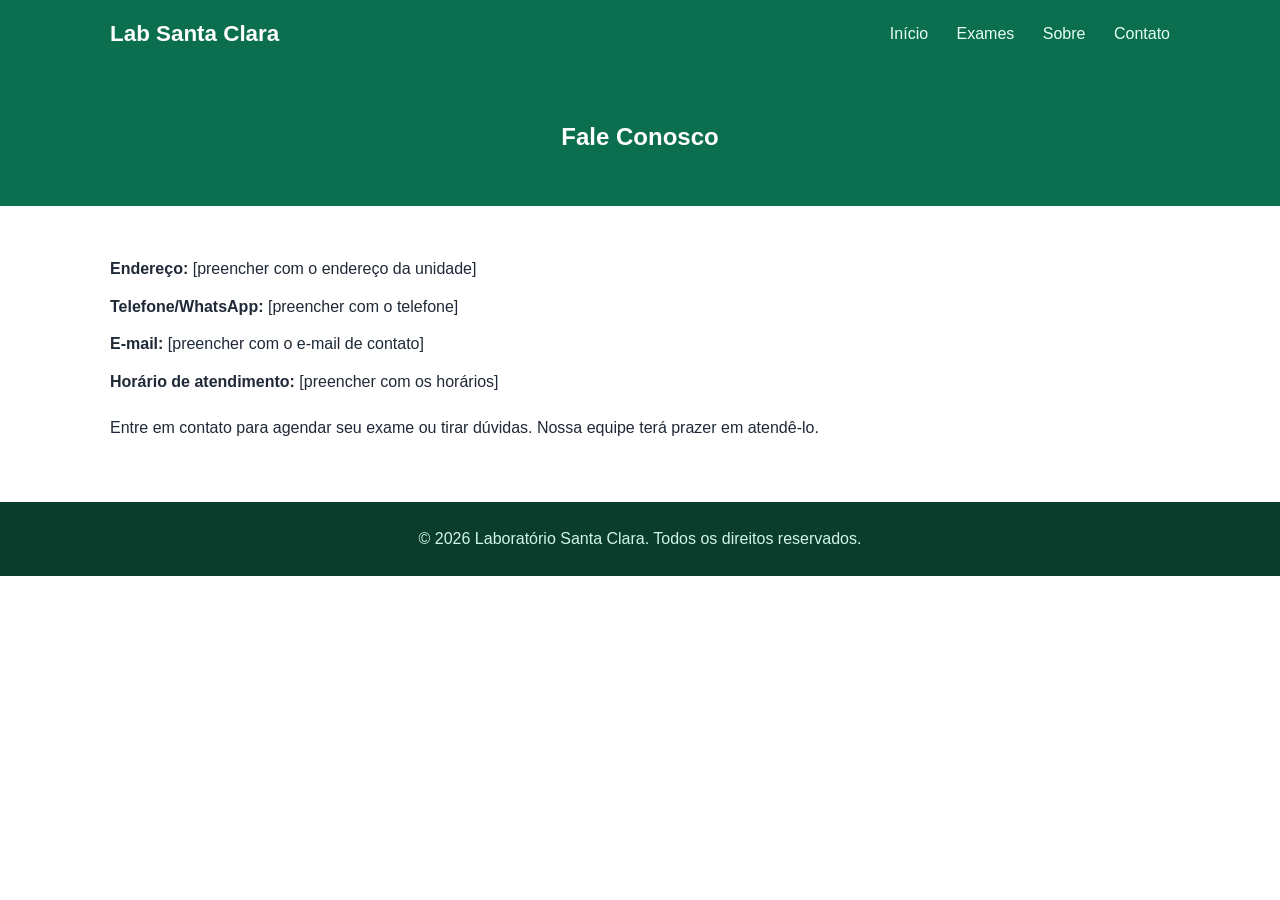
==== contato.html @ efd73440 "Add contato.html for contact information page" ====
<!DOCTYPE html>
  <html lang="pt-BR">
  <head>
  <meta charset="UTF-8">
  <meta name="viewport" content="width=device-width, initial-scale=1.0">
  <title>Contato - Laboratório Santa Clara</title>
<link rel="stylesheet" href="css/style.css">
  </head>
  <body>
  <header class="site-header">
  <div class="container header-inner">
  <a href="index.html" class="logo">Lab Santa Clara</a>
  <nav class="nav">
  <a href="index.html">Início</a>
  <a href="servicos.html">Exames</a>
  <a href="sobre.html">Sobre</a>
  <a href="contato.html">Contato</a>
  </nav>
  </div>
  </header>

  <section class="page-header">
  <div class="container">
  <h1>Fale Conosco</h1>
  </div>
  </section>

  <section class="content">
  <div class="container contact-info">
  <p><strong>Endereço:</strong> [preencher com o endereço da unidade]</p>
<p><strong>Telefone/WhatsApp:</strong> [preencher com o telefone]</p>
<p><strong>E-mail:</strong> [preencher com o e-mail de contato]</p>
<p><strong>Horário de atendimento:</strong> [preencher com os horários]</p>
<p style="margin-top:20px;">Entre em contato para agendar seu exame ou tirar dúvidas. Nossa equipe terá prazer em atendê-lo.</p>
  </div>
  </section>

  <footer class="site-footer">
  <div class="container">
  <p>&copy; 2026 Laboratório Santa Clara. Todos os direitos reservados.</p>
  </div>
  </footer>
  </body>
  </html>
---- css/style.css ----
* { box-sizing: border-box; margin: 0; padding: 0; }
body { font-family: 'Segoe UI', Arial, sans-serif; color: #1f2937; line-height: 1.6; }
.container { max-width: 1100px; margin: 0 auto; padding: 0 20px; }
a { text-decoration: none; color: inherit; }

.site-header { background: #0b6e4f; color: #fff; }
.header-inner { display: flex; align-items: center; justify-content: space-between; padding: 16px 20px; }
.logo { font-size: 1.4rem; font-weight: 700; }
.nav a { margin-left: 24px; color: #e6fff5; font-weight: 500; }
.nav a:hover { text-decoration: underline; }

.hero { background: linear-gradient(135deg, #0b6e4f, #14a37f); color: #fff; padding: 80px 20px; text-align: center; }
.hero h1 { font-size: 2.2rem; margin-bottom: 16px; }
.hero p { font-size: 1.1rem; margin-bottom: 28px; opacity: 0.95; }

.btn { display: inline-block; background: #ffffff; color: #0b6e4f; padding: 12px 28px; border-radius: 6px; font-weight: 700; }
.btn:hover { background: #e6fff5; }
.btn-outline { background: transparent; border: 2px solid #ffffff; color: #ffffff; }
.btn-outline:hover { background: rgba(255,255,255,0.15); }

.features { padding: 60px 20px; background: #f7faf9; }
.grid { display: grid; grid-template-columns: repeat(auto-fit, minmax(240px, 1fr)); gap: 24px; }
.card { background: #fff; border-radius: 8px; padding: 28px; box-shadow: 0 2px 10px rgba(0,0,0,0.06); text-align: center; }
.card h3 { color: #0b6e4f; margin-bottom: 10px; }

.cta { background: #0b6e4f; color: #fff; text-align: center; padding: 60px 20px; }
.cta h2 { margin-bottom: 12px; }
.cta p { margin-bottom: 24px; }

.page-header { background: #0b6e4f; color: #fff; padding: 50px 20px; text-align: center; }
.content { padding: 50px 20px; }
.exam-list { list-style: none; }
.exam-list li { padding: 14px 0; border-bottom: 1px solid #e5e7eb; }

.contact-info p { margin-bottom: 12px; }

.site-footer { background: #0b3d2c; color: #d1f5e6; text-align: center; padding: 24px 20px; }
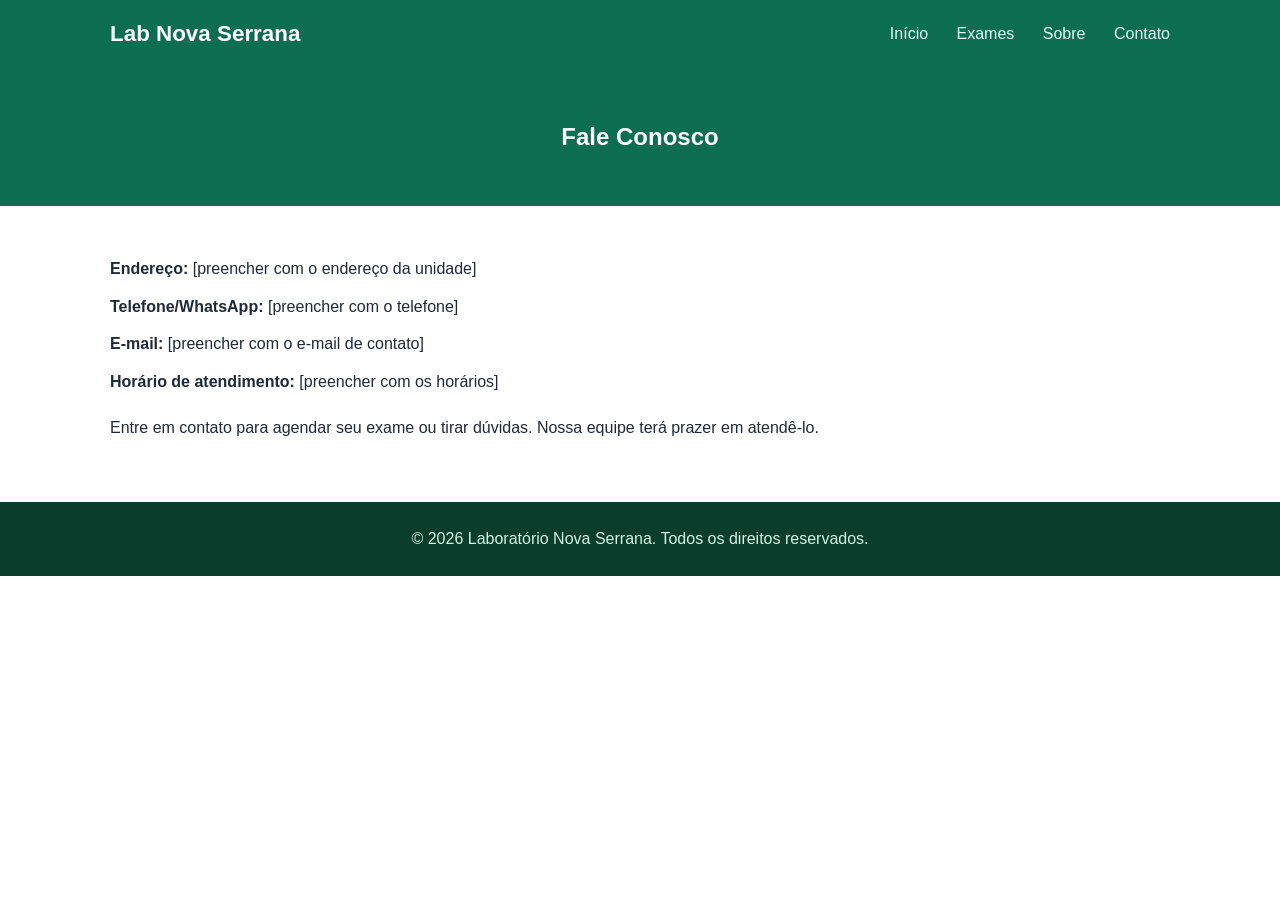
==== commit 8be0676d: "Update contact page branding and footer details" ====
--- a/contato.html
+++ b/contato.html
@@ -1,44 +1,44 @@
 <!DOCTYPE html>
-  <html lang="pt-BR">
-  <head>
-  <meta charset="UTF-8">
-  <meta name="viewport" content="width=device-width, initial-scale=1.0">
-  <title>Contato - Laboratório Santa Clara</title>
+<html lang="pt-BR">
+<head>
+<meta charset="UTF-8">
+<meta name="viewport" content="width=device-width, initial-scale=1.0">
+<title>Contato - Laboratório Nova Serrana</title>
 <link rel="stylesheet" href="css/style.css">
-  </head>
-  <body>
-  <header class="site-header">
-  <div class="container header-inner">
-  <a href="index.html" class="logo">Lab Santa Clara</a>
-  <nav class="nav">
-  <a href="index.html">Início</a>
-  <a href="servicos.html">Exames</a>
-  <a href="sobre.html">Sobre</a>
-  <a href="contato.html">Contato</a>
-  </nav>
-  </div>
-  </header>
+</head>
+<body>
+<header class="site-header">
+<div class="container header-inner">
+<a href="index.html" class="logo">Lab Nova Serrana</a>
+<nav class="nav">
+<a href="index.html">Início</a>
+<a href="servicos.html">Exames</a>
+<a href="sobre.html">Sobre</a>
+<a href="contato.html">Contato</a>
+</nav>
+</div>
+</header>
 
-  <section class="page-header">
-  <div class="container">
-  <h1>Fale Conosco</h1>
-  </div>
-  </section>
+<section class="page-header">
+<div class="container">
+<h1>Fale Conosco</h1>
+</div>
+</section>
 
-  <section class="content">
-  <div class="container contact-info">
-  <p><strong>Endereço:</strong> [preencher com o endereço da unidade]</p>
+<section class="content">
+<div class="container contact-info">
+<p><strong>Endereço:</strong> [preencher com o endereço da unidade]</p>
 <p><strong>Telefone/WhatsApp:</strong> [preencher com o telefone]</p>
 <p><strong>E-mail:</strong> [preencher com o e-mail de contato]</p>
 <p><strong>Horário de atendimento:</strong> [preencher com os horários]</p>
 <p style="margin-top:20px;">Entre em contato para agendar seu exame ou tirar dúvidas. Nossa equipe terá prazer em atendê-lo.</p>
-  </div>
-  </section>
+</div>
+</section>
 
-  <footer class="site-footer">
-  <div class="container">
-  <p>&copy; 2026 Laboratório Santa Clara. Todos os direitos reservados.</p>
-  </div>
-  </footer>
-  </body>
-  </html>
+<footer class="site-footer">
+<div class="container">
+<p>&copy; 2026 Laboratório Nova Serrana. Todos os direitos reservados.</p>
+</div>
+</footer>
+</body>
+</html>
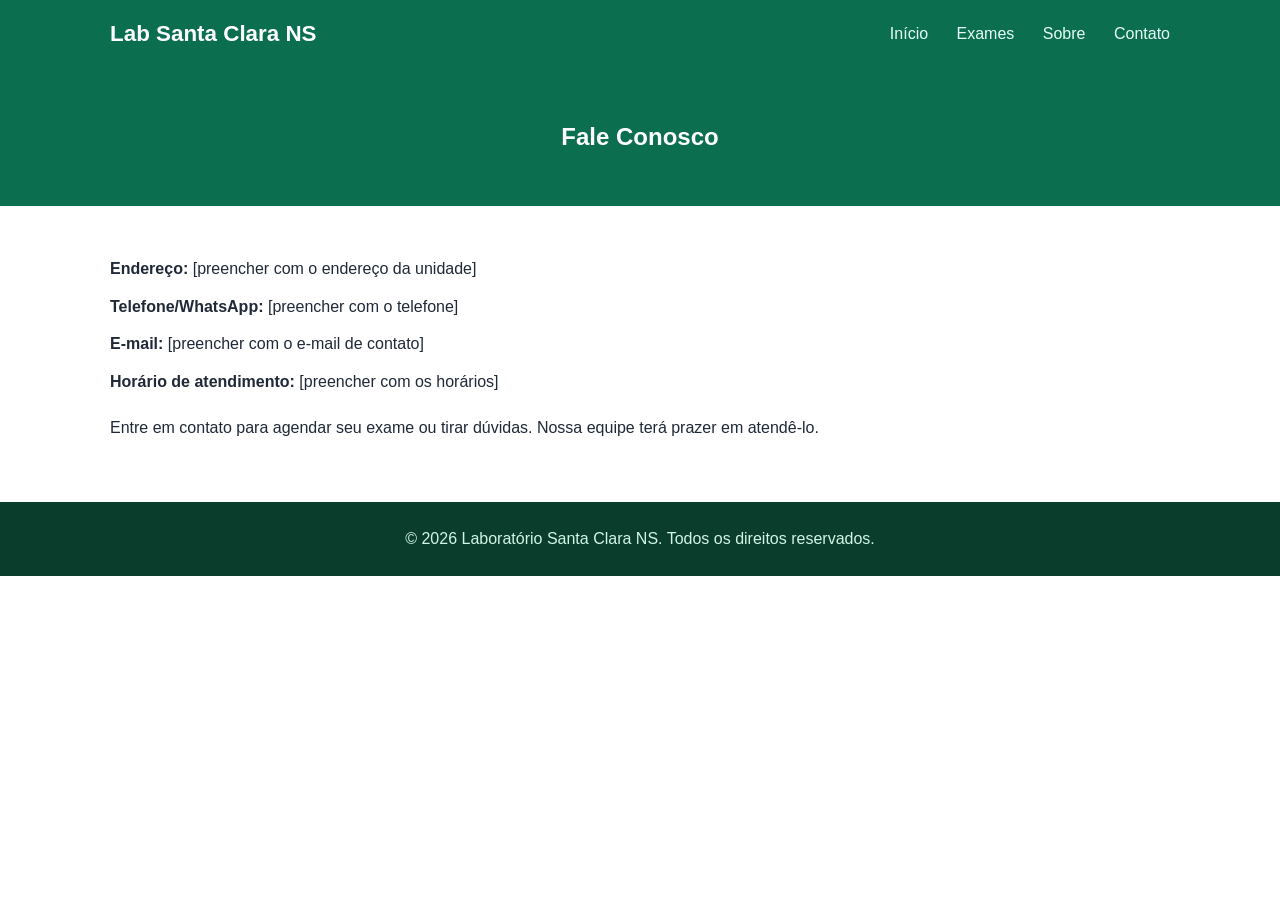
==== commit 652889d1: "Update contact page to reflect new laboratory name" ====
--- a/contato.html
+++ b/contato.html
@@ -3,13 +3,13 @@
 <head>
 <meta charset="UTF-8">
 <meta name="viewport" content="width=device-width, initial-scale=1.0">
-<title>Contato - Laboratório Nova Serrana</title>
+<title>Contato - Laboratório Santa Clara NS</title>
 <link rel="stylesheet" href="css/style.css">
 </head>
 <body>
 <header class="site-header">
 <div class="container header-inner">
-<a href="index.html" class="logo">Lab Nova Serrana</a>
+<a href="index.html" class="logo">Lab Santa Clara NS</a>
 <nav class="nav">
 <a href="index.html">Início</a>
 <a href="servicos.html">Exames</a>
@@ -37,7 +37,7 @@
 
 <footer class="site-footer">
 <div class="container">
-<p>&copy; 2026 Laboratório Nova Serrana. Todos os direitos reservados.</p>
+<p>&copy; 2026 Laboratório Santa Clara NS. Todos os direitos reservados.</p>
 </div>
 </footer>
 </body>
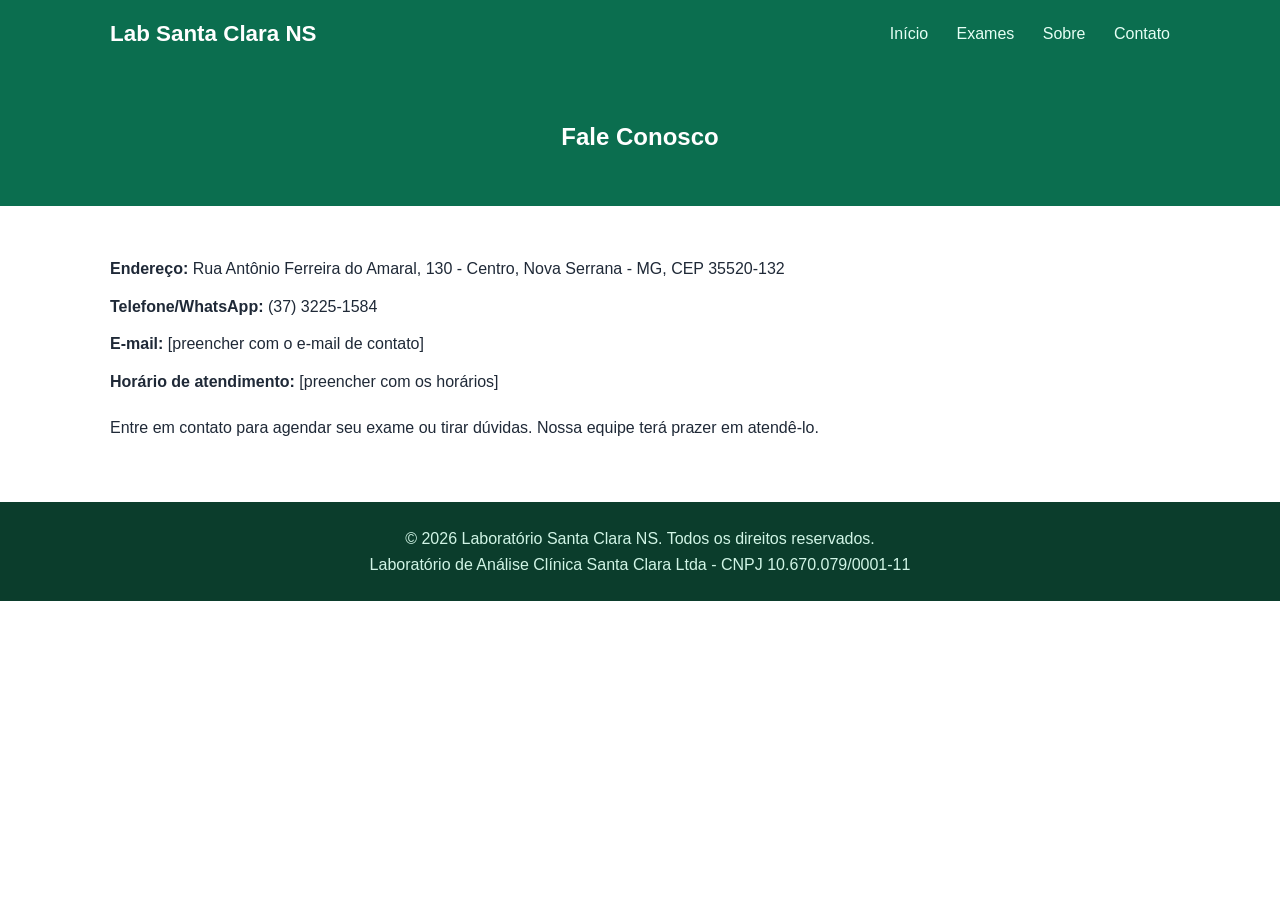
==== commit 0663b81f: "Update contact information in contato.html" ====
--- a/contato.html
+++ b/contato.html
@@ -27,8 +27,8 @@
 
 <section class="content">
 <div class="container contact-info">
-<p><strong>Endereço:</strong> [preencher com o endereço da unidade]</p>
-<p><strong>Telefone/WhatsApp:</strong> [preencher com o telefone]</p>
+<p><strong>Endereço:</strong> Rua Antônio Ferreira do Amaral, 130 - Centro, Nova Serrana - MG, CEP 35520-132</p>
+<p><strong>Telefone/WhatsApp:</strong> (37) 3225-1584</p>
 <p><strong>E-mail:</strong> [preencher com o e-mail de contato]</p>
 <p><strong>Horário de atendimento:</strong> [preencher com os horários]</p>
 <p style="margin-top:20px;">Entre em contato para agendar seu exame ou tirar dúvidas. Nossa equipe terá prazer em atendê-lo.</p>
@@ -38,6 +38,7 @@
 <footer class="site-footer">
 <div class="container">
 <p>&copy; 2026 Laboratório Santa Clara NS. Todos os direitos reservados.</p>
+<p>Laboratório de Análise Clínica Santa Clara Ltda - CNPJ 10.670.079/0001-11</p>
 </div>
 </footer>
 </body>
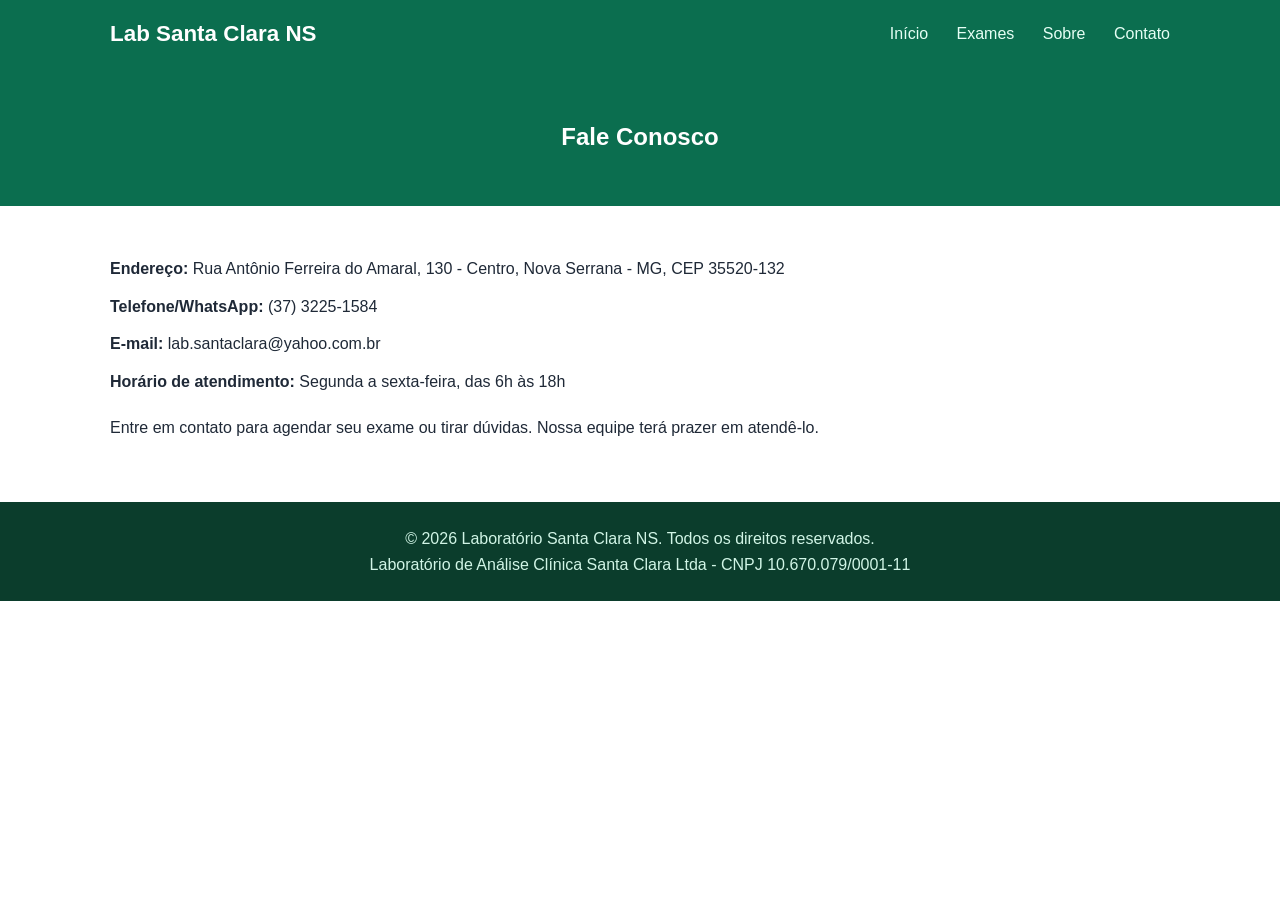
==== commit 84c85385: "Update contact information in contato.html" ====
--- a/contato.html
+++ b/contato.html
@@ -29,8 +29,8 @@
 <div class="container contact-info">
 <p><strong>Endereço:</strong> Rua Antônio Ferreira do Amaral, 130 - Centro, Nova Serrana - MG, CEP 35520-132</p>
 <p><strong>Telefone/WhatsApp:</strong> (37) 3225-1584</p>
-<p><strong>E-mail:</strong> [preencher com o e-mail de contato]</p>
-<p><strong>Horário de atendimento:</strong> [preencher com os horários]</p>
+<p><strong>E-mail:</strong> lab.santaclara@yahoo.com.br</p>
+<p><strong>Horário de atendimento:</strong> Segunda a sexta-feira, das 6h às 18h</p>
 <p style="margin-top:20px;">Entre em contato para agendar seu exame ou tirar dúvidas. Nossa equipe terá prazer em atendê-lo.</p>
 </div>
 </section>
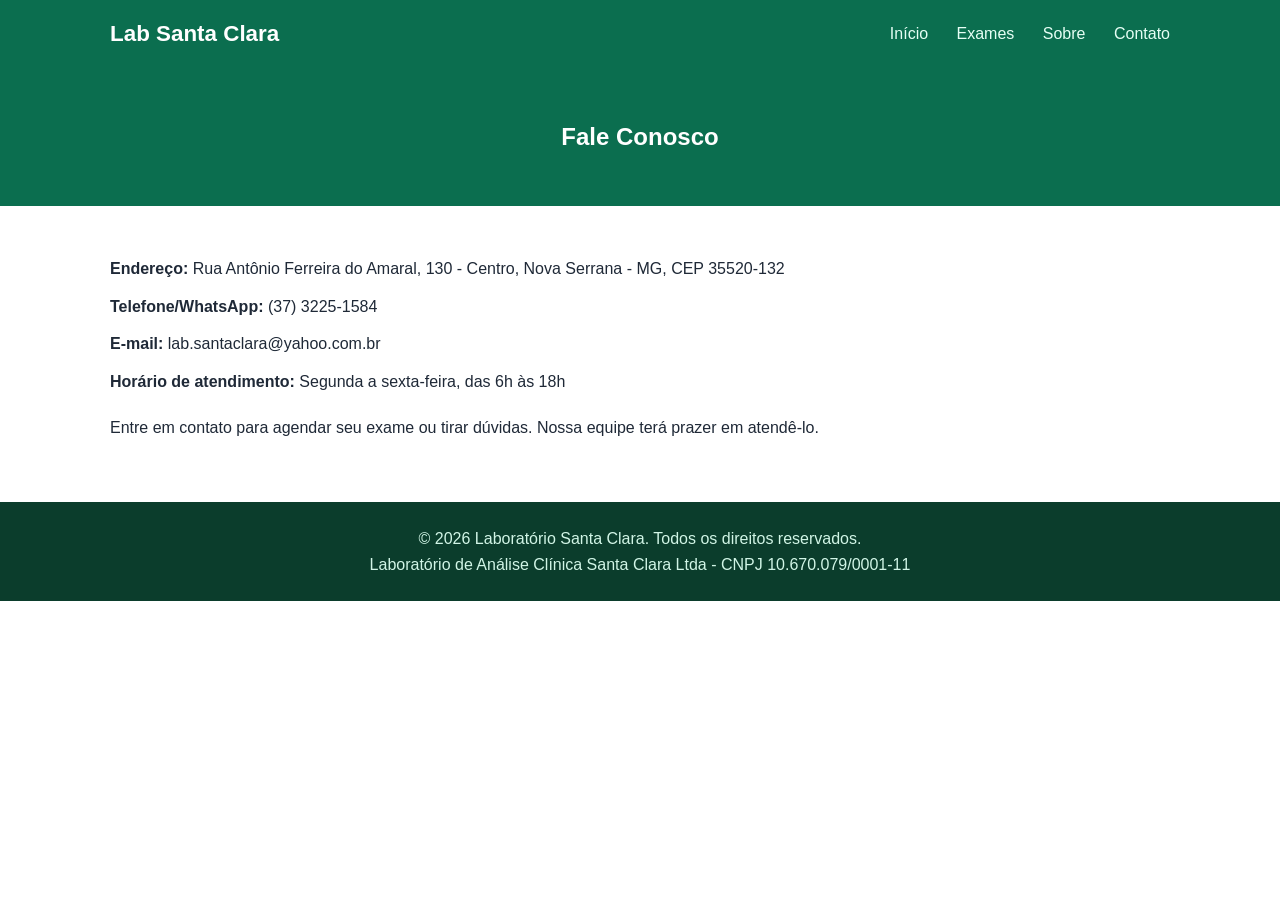
==== commit b52a69e7: "Remove 'NS' from title and footer in contato.html" ====
--- a/contato.html
+++ b/contato.html
@@ -3,13 +3,13 @@
 <head>
 <meta charset="UTF-8">
 <meta name="viewport" content="width=device-width, initial-scale=1.0">
-<title>Contato - Laboratório Santa Clara NS</title>
+<title>Contato - Laboratório Santa Clara</title>
 <link rel="stylesheet" href="css/style.css">
 </head>
 <body>
 <header class="site-header">
 <div class="container header-inner">
-<a href="index.html" class="logo">Lab Santa Clara NS</a>
+<a href="index.html" class="logo">Lab Santa Clara</a>
 <nav class="nav">
 <a href="index.html">Início</a>
 <a href="servicos.html">Exames</a>
@@ -37,7 +37,7 @@
 
 <footer class="site-footer">
 <div class="container">
-<p>&copy; 2026 Laboratório Santa Clara NS. Todos os direitos reservados.</p>
+<p>&copy; 2026 Laboratório Santa Clara. Todos os direitos reservados.</p>
 <p>Laboratório de Análise Clínica Santa Clara Ltda - CNPJ 10.670.079/0001-11</p>
 </div>
 </footer>
